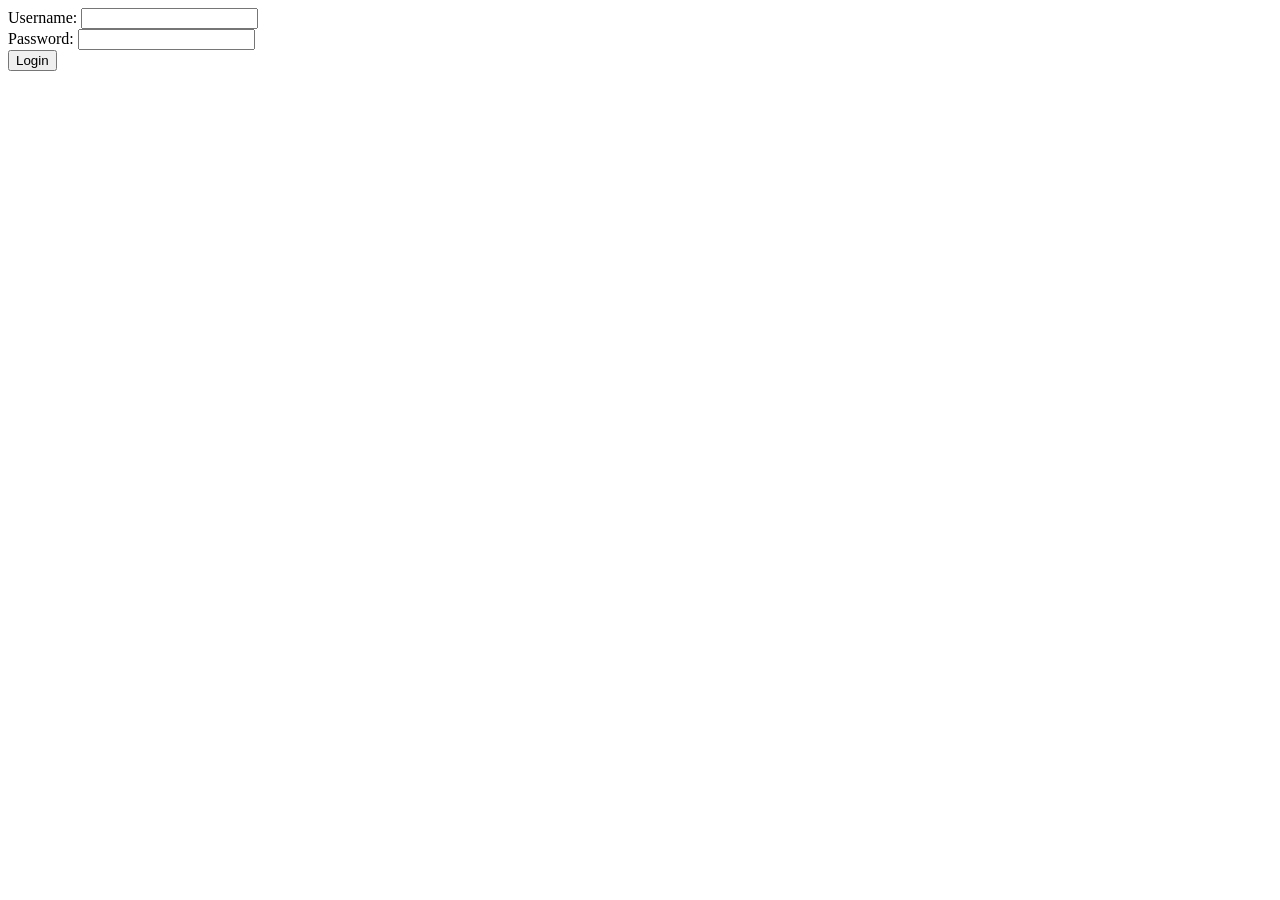
==== app/static/login.html @ 2f1a0a49 "Initial Commit" ====
<!DOCTYPE html>
<html>
  <head>
    <title>Login</title>
  </head>
  <body>
    <form action="/login" method="POST">
      <div>
        <label for="username">Username:</label>
        <input type="text" id="username" name="username" required />
      </div>
      <div>
        <label for="password">Password:</label>
        <input type="password" id="password" name="password" required />
      </div>
      <button type="submit">Login</button>
    </form>
  </body>
</html>
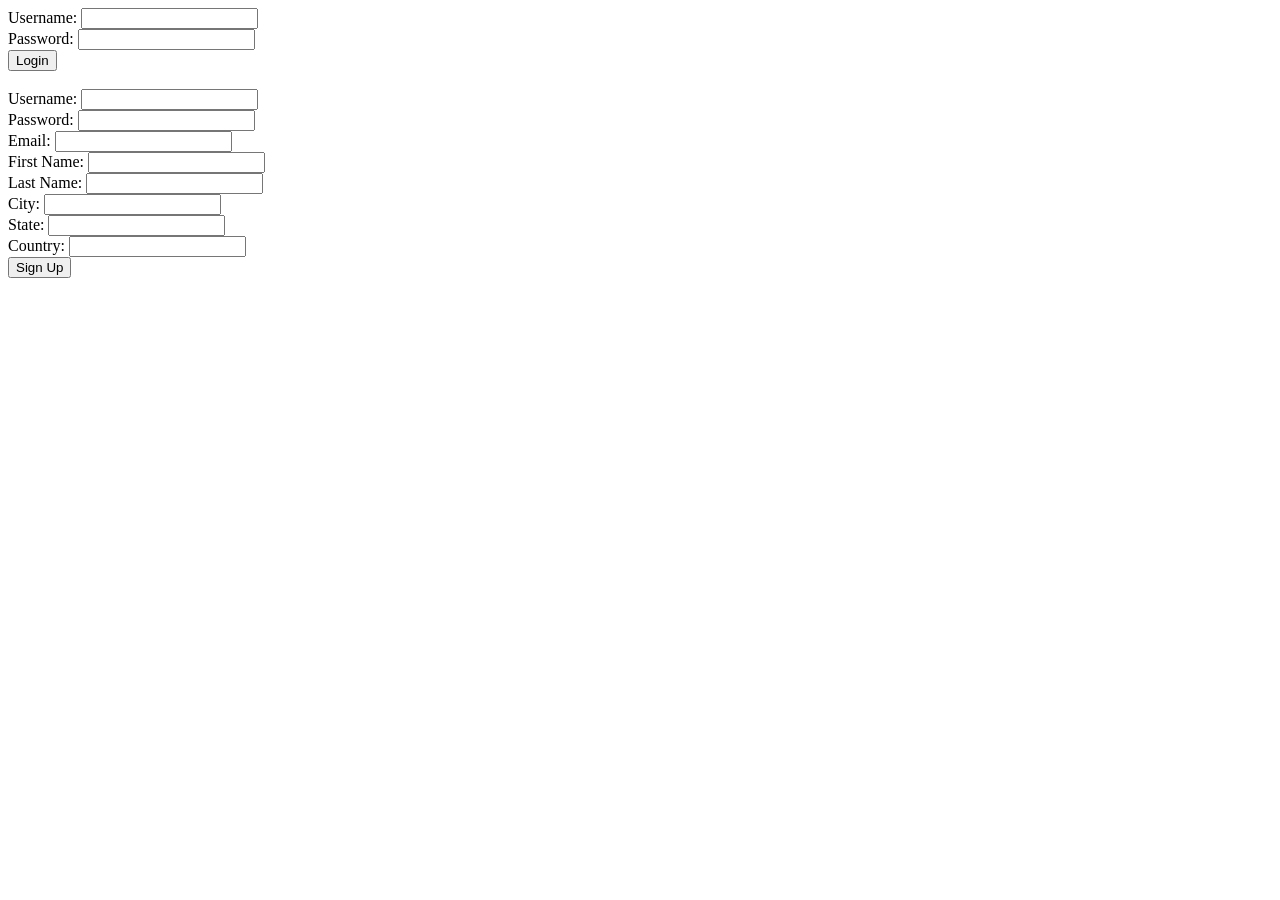
==== commit f054c518: "Finished User Data Import Finished Product Data Import" ====
--- a/app/static/login.html
+++ b/app/static/login.html
@@ -1,9 +1,12 @@
 <!DOCTYPE html>
-<html>
-  <head>
-    <title>Login</title>
-  </head>
-  <body>
+<html lang="en">
+<head>
+  <meta charset="UTF-8">
+  <meta name="viewport" content="width=device-width, initial-scale=1.0">
+  <title>Document</title>
+</head>
+<body>
+  <div id="login">
     <form action="/login" method="POST">
       <div>
         <label for="username">Username:</label>
@@ -15,5 +18,28 @@
       </div>
       <button type="submit">Login</button>
     </form>
-  </body>
-</html>
+  </div>
+  <br>
+  <div id="signup">
+    <form action="/signup" method="post">
+      <label for="username">Username:</label>
+      <input type="text" id="username" name="username" required><br>
+      <label for="password">Password:</label>
+      <input type="password" id="password" name="password" required><br>
+      <label for="email">Email:</label>
+      <input type="email" id="email" name="email" required><br>
+      <label for="first_name">First Name:</label>
+      <input type="text" id="first_name" name="first_name" required><br>
+      <label for="last_name">Last Name:</label>
+      <input type="text" id="last_name" name="last_name" required><br>
+      <label for="city">City:</label>
+      <input type="text" id="city" name="city" required><br>
+      <label for="state">State:</label>
+      <input type="text" id="state" name="state" required><br>
+      <label for="country">Country:</label>
+      <input type="text" id="country" name="country" required><br>
+      <button type="submit">Sign Up</button>
+    </form>
+  </div>
+</body>
+</html>
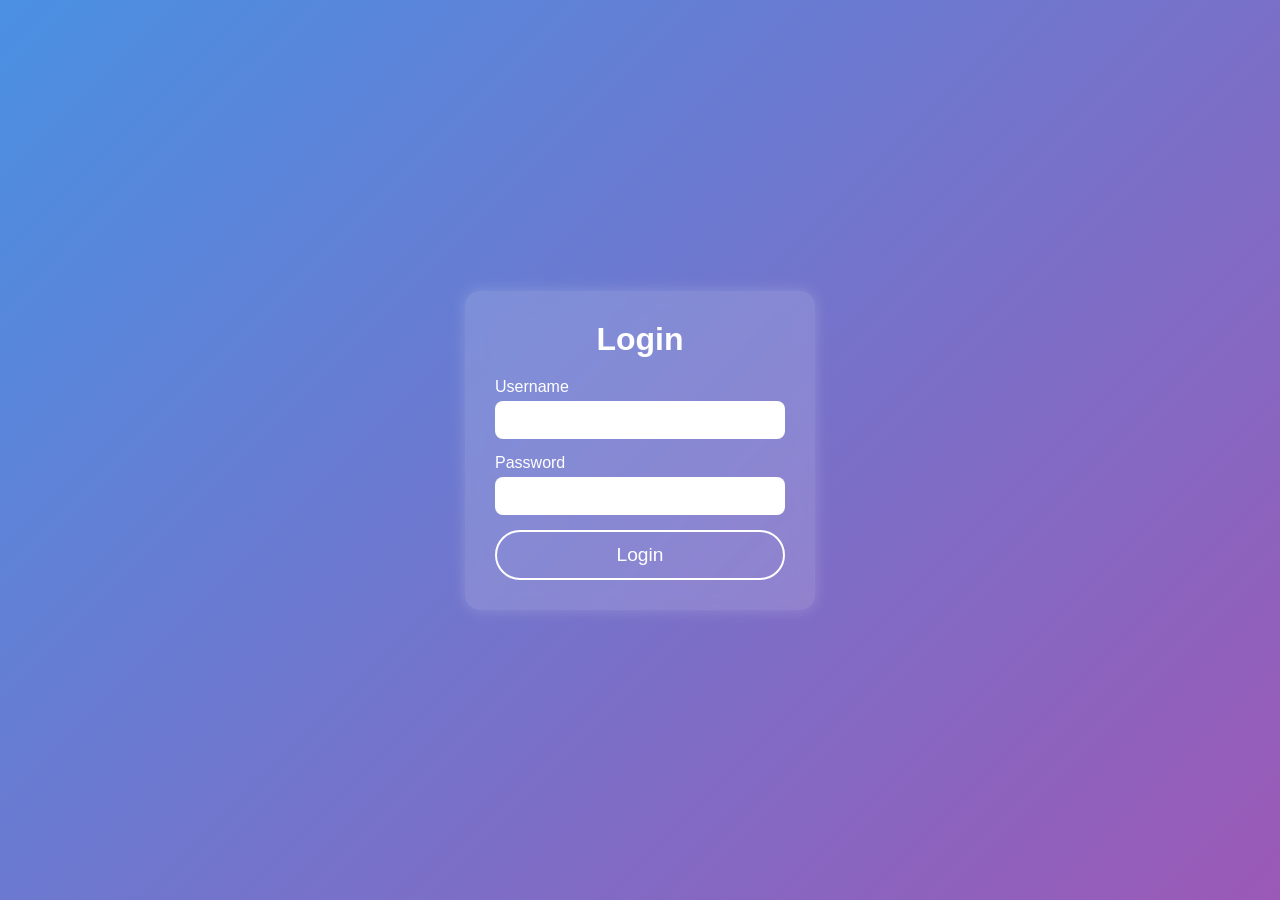
==== commit 748a20b4: "hu" ====
--- a/app/static/login.html
+++ b/app/static/login.html
@@ -1,45 +1,132 @@
 <!DOCTYPE html>
 <html lang="en">
 <head>
-  <meta charset="UTF-8">
-  <meta name="viewport" content="width=device-width, initial-scale=1.0">
-  <title>Document</title>
+    <meta charset="UTF-8">
+    <meta name="viewport" content="width=device-width, initial-scale=1.0">
+    <title>Login</title>
+    <style>
+        * {
+            margin: 0;
+            padding: 0;
+            box-sizing: border-box;
+            font-family: Arial, sans-serif;
+        }
+
+        body {
+            display: flex;
+            justify-content: center;
+            align-items: center;
+            height: 100vh;
+            background: linear-gradient(135deg, #4A90E2, #9B59B6);
+            color: white;
+            text-align: center;
+            padding: 20px;
+        }
+
+        .login-container {
+            background: rgba(255, 255, 255, 0.15);
+            padding: 30px;
+            border-radius: 15px;
+            backdrop-filter: blur(10px);
+            box-shadow: 0 0 15px rgba(255, 255, 255, 0.2);
+            width: 350px;
+            opacity: 0;
+            transform: translateY(20px);
+            animation: fadeIn 1s forwards;
+        }
+
+        h2 {
+            margin-bottom: 20px;
+            font-size: 2rem;
+        }
+
+        .form-group {
+            margin-bottom: 15px;
+            text-align: left;
+        }
+
+        .form-group label {
+            display: block;
+            font-size: 1rem;
+            margin-bottom: 5px;
+        }
+
+        .form-group input {
+            width: 100%;
+            padding: 10px;
+            font-size: 1rem;
+            border-radius: 8px;
+            border: none;
+            outline: none;
+            transition: 0.3s;
+        }
+
+        .form-group input:focus {
+            background: rgba(255, 255, 255, 0.2);
+            color: white;
+        }
+
+        button {
+            width: 100%;
+            padding: 12px;
+            font-size: 1.2rem;
+            color: white;
+            border: 2px solid white;
+            border-radius: 50px;
+            text-decoration: none;
+            transition: 0.3s ease-in-out;
+            background: transparent;
+            cursor: pointer;
+            position: relative;
+            overflow: hidden;
+        }
+
+        button::before {
+            content: "";
+            position: absolute;
+            top: 0;
+            left: -100%;
+            width: 100%;
+            height: 100%;
+            background: rgba(255, 255, 255, 0.2);
+            transition: 0.3s;
+        }
+
+        button:hover::before {
+            left: 100%;
+        }
+
+        button:hover {
+            background: white;
+            color: #4A90E2;
+            box-shadow: 0 0 15px rgba(255, 255, 255, 0.8);
+        }
+
+        @keyframes fadeIn {
+            to {
+                opacity: 1;
+                transform: translateY(0);
+            }
+        }
+
+    </style>
 </head>
 <body>
-  <div id="login">
-    <form action="/login" method="POST">
-      <div>
-        <label for="username">Username:</label>
-        <input type="text" id="username" name="username" required />
-      </div>
-      <div>
-        <label for="password">Password:</label>
-        <input type="password" id="password" name="password" required />
-      </div>
-      <button type="submit">Login</button>
-    </form>
-  </div>
-  <br>
-  <div id="signup">
-    <form action="/signup" method="post">
-      <label for="username">Username:</label>
-      <input type="text" id="username" name="username" required><br>
-      <label for="password">Password:</label>
-      <input type="password" id="password" name="password" required><br>
-      <label for="email">Email:</label>
-      <input type="email" id="email" name="email" required><br>
-      <label for="first_name">First Name:</label>
-      <input type="text" id="first_name" name="first_name" required><br>
-      <label for="last_name">Last Name:</label>
-      <input type="text" id="last_name" name="last_name" required><br>
-      <label for="city">City:</label>
-      <input type="text" id="city" name="city" required><br>
-      <label for="state">State:</label>
-      <input type="text" id="state" name="state" required><br>
-      <label for="country">Country:</label>
-      <input type="text" id="country" name="country" required><br>
-      <button type="submit">Sign Up</button>
-    </form>
-  </div>
+    
+    <div class="login-container">
+        <h2>Login</h2>
+        <form action="/login" method="POST">
+            <div class="form-group">
+                <label for="username">Username</label>
+                <input type="text" id="username" name="username" required />
+            </div>
+            <div class="form-group">
+                <label for="password">Password</label>
+                <input type="password" id="password" name="password" required />
+            </div>
+            <button type="submit">Login</button>
+        </form>
+    </div>
+
 </body>
-</html>+</html>
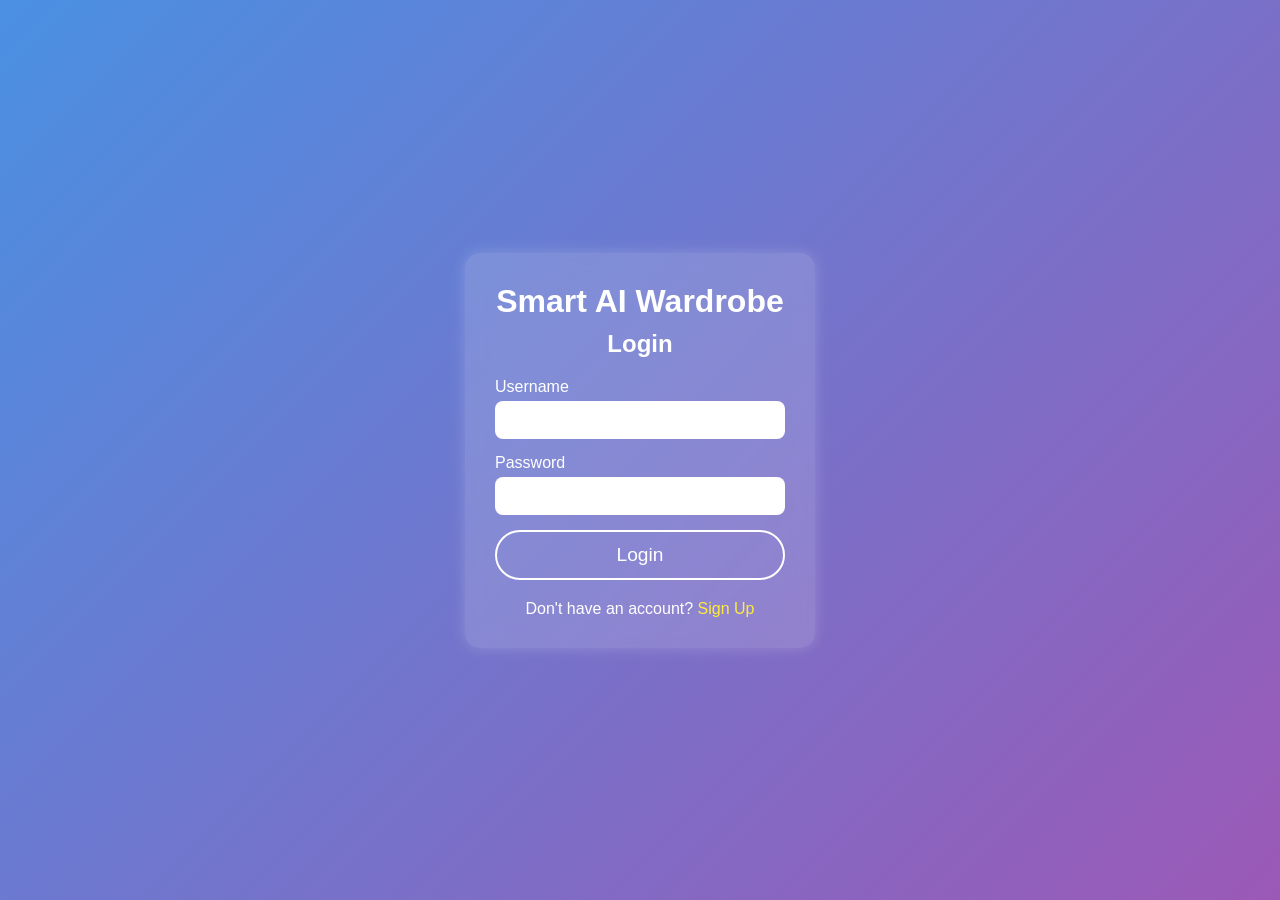
==== commit aee5e8b2: "FInal Commit" ====
--- a/app/static/login.html
+++ b/app/static/login.html
@@ -35,9 +35,14 @@
             animation: fadeIn 1s forwards;
         }
 
+        h1 {
+            margin-bottom: 10px;
+            font-size: 2rem;
+        }
+
         h2 {
             margin-bottom: 20px;
-            font-size: 2rem;
+            font-size: 1.5rem;
         }
 
         .form-group {
@@ -102,6 +107,21 @@
             box-shadow: 0 0 15px rgba(255, 255, 255, 0.8);
         }
 
+        .signup-link {
+            margin-top: 20px;
+            font-size: 1rem;
+        }
+
+        .signup-link a {
+            color: #ffeb3b;
+            text-decoration: none;
+            transition: 0.3s;
+        }
+
+        .signup-link a:hover {
+            color: white;
+        }
+
         @keyframes fadeIn {
             to {
                 opacity: 1;
@@ -114,6 +134,7 @@
 <body>
     
     <div class="login-container">
+        <h1>Smart AI Wardrobe</h1>
         <h2>Login</h2>
         <form action="/login" method="POST">
             <div class="form-group">
@@ -126,6 +147,9 @@
             </div>
             <button type="submit">Login</button>
         </form>
+        <div class="signup-link">
+            Don't have an account? <a href="/signup">Sign Up</a>
+        </div>
     </div>
 
 </body>
